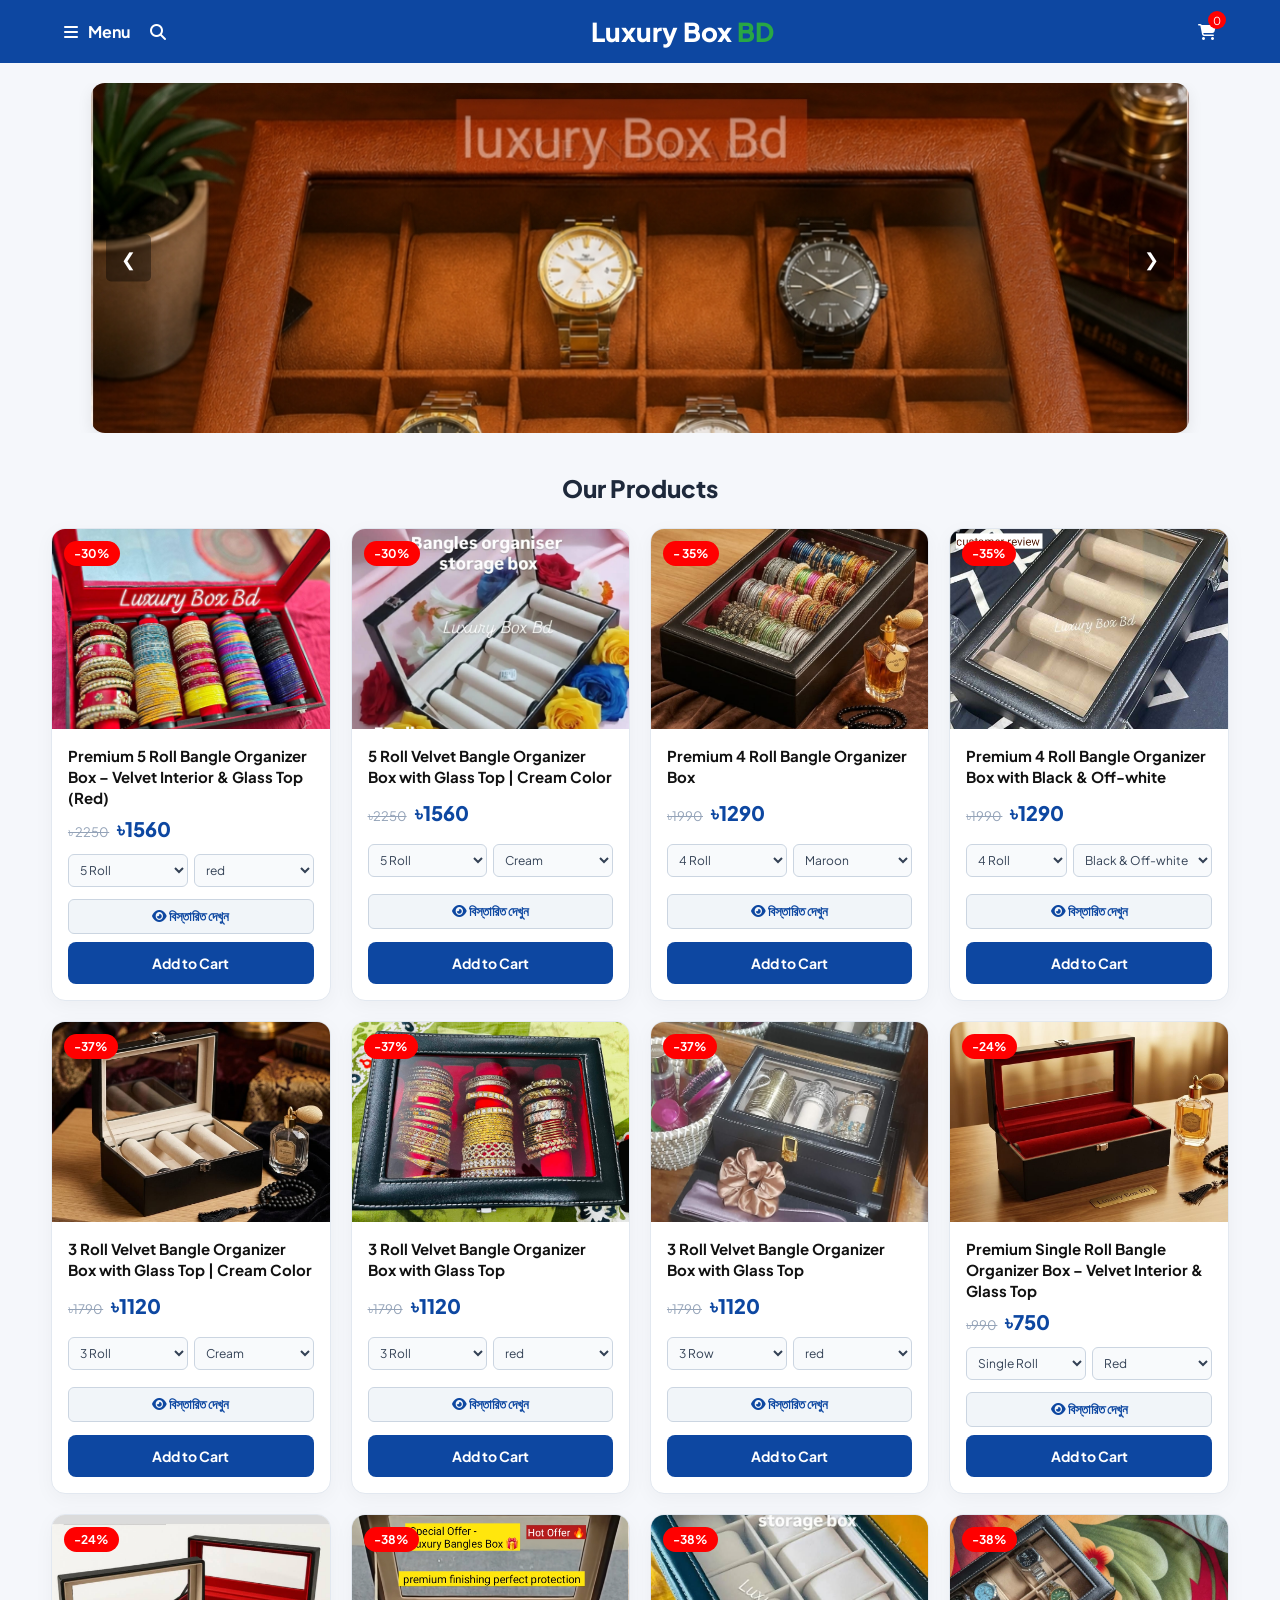
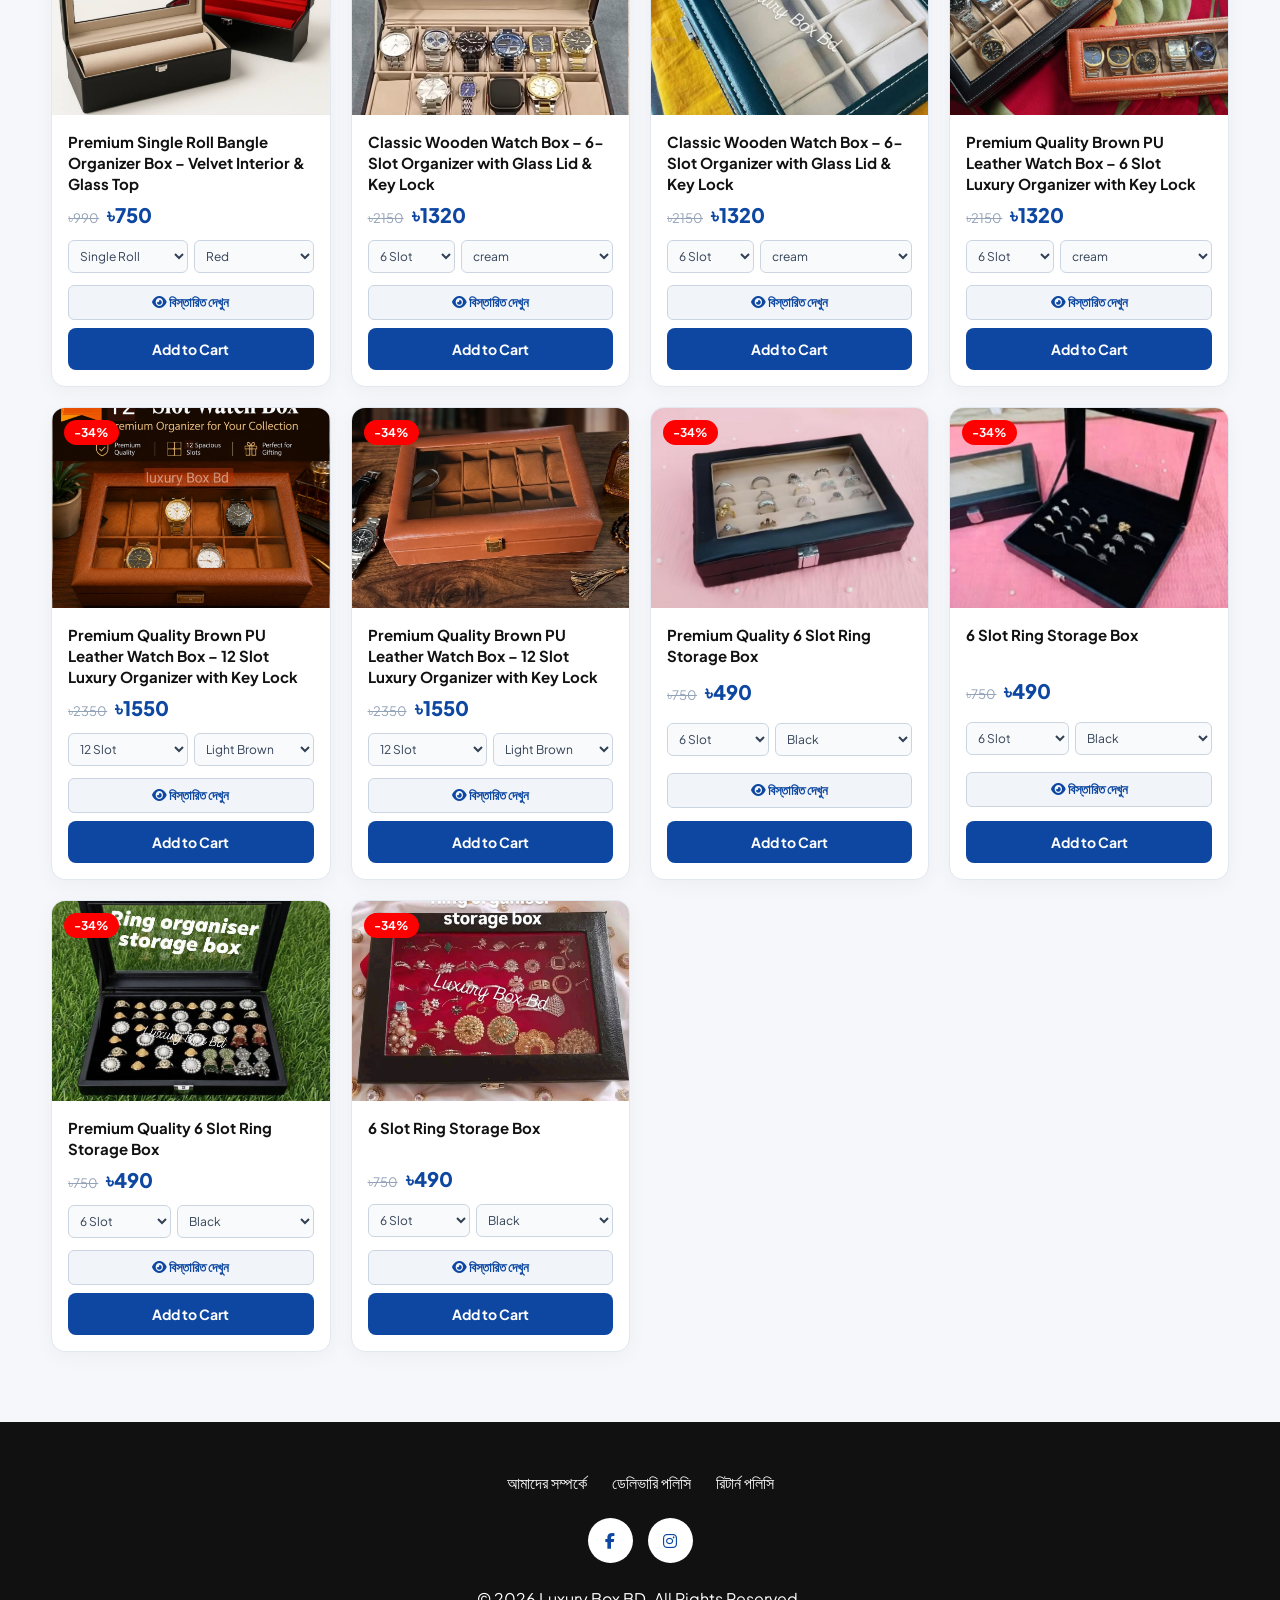
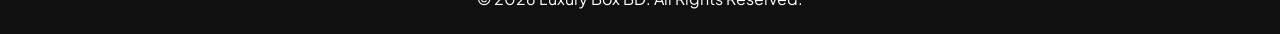
==== index.html @ b4f4bb77 "Add files via upload" ====
<!DOCTYPE html>
<html lang="en">
<head>
  <meta charset="UTF-8">
  <meta name="viewport" content="width=device-width, initial-scale=1.0">
  <title>Luxury Box BD</title>
  <link href="https://fonts.googleapis.com/css2?family=Plus+Jakarta+Sans:wght=400;600;700;800&display=swap" rel="stylesheet">
  <link rel="stylesheet" href="https://cdnjs.cloudflare.com/ajax/libs/font-awesome/6.5.1/css/all.min.css">
  
  <style>
    /* ========================= গ্লোবাল এবং রিসেট স্টাইল ========================= */
    *{ margin: 0; padding: 0; box-sizing: border-box; font-family: 'Plus Jakarta Sans', sans-serif; }
    body{ background: #f5f7fb; }
    a{ text-decoration: none; color: inherit; transition: .3s; }
    ul{ list-style: none; display: flex; gap: 25px; flex-wrap: wrap; }
    
    /* ========================= নেভিগেশন বার ========================= */
    .navbar{ display: flex; justify-content: space-between; align-items: center; padding: 15px 5%; background: #0d47a1; color: white; }
    .left-nav{ display: flex; align-items: center; gap: 20px; }
    .logo{ font-size: 26px; font-weight: 800; }
    .logo span{ color: #28a745; }
    .cart{ position: relative; cursor: pointer; }
    .cart span{ position: absolute; top: -10px; right: -10px; background: red; color: white; width: 18px; height: 18px; border-radius: 50%; font-size: 11px; display: flex; justify-content: center; align-items: center; }

    /* মেনু এবং ড্রপডাউন */
    .menu-container{ position: relative; }
    .menu-trigger{ display: flex; align-items: center; gap: 10px; cursor: pointer; font-weight: bold; }
    .dropdown-menu{ position: absolute; top: 130%; left: 0; background: white; width: 220px; border-radius: 10px; overflow: hidden; opacity: 0; visibility: hidden; transform: translateY(10px); transition: .3s; box-shadow: 0 10px 25px rgba(0,0,0,0.15); z-index: 999; }
    .menu-container.active .dropdown-menu{ opacity: 1; visibility: visible; transform: translateY(0); }
    .dropdown-menu a{ display: block; padding: 14px 18px; color: #111; }
    .dropdown-menu a:hover{ background: #28a745; color: white; }

    /* ========================= হিরো স্লাইডার সেকশন ========================= */
    .hero { width: 100%; max-width: 1200px; margin: 20px auto 0; padding: 0 4%; overflow: hidden; }
    .slider { position: relative; width: 100%; height: 350px; border-radius: 14px; overflow: hidden; box-shadow: 0 5px 15px rgba(0,0,0,0.08); }
    .slide { display: none; width: 100%; height: 100%; }
    .slide.active { display: block; }
    .slide img { width: 100%; height: 100%; display: block; object-fit: cover; object-position: center; }
    #prev, #next { position: absolute; top: 50%; transform: translateY(-50%); background: rgba(0,0,0,0.4); color: white; border: none; padding: 12px 15px; cursor: pointer; font-size: 18px; border-radius: 5px; z-index: 10; transition: 0.2s; }
    #prev:hover, #next:hover { background: #28a745; }
    #prev { left: 15px; }
    #next { right: 15px; }

    /* ========================= প্রোডাক্ট গ্রিড এবং কার্ড ========================= */
    .products { width: 92%; max-width: 1200px; margin: 40px auto; }
    .products h2 { text-align: center; margin-bottom: 25px; font-weight: 800; color: #1e293b; font-size: 24px; }
    
    .product-grid { display: grid; grid-template-columns: repeat(auto-fit, minmax(220px, 1fr)); gap: 20px; }
    .product-card { background: white; border-radius: 14px; overflow: hidden; position: relative; transition: .3s; box-shadow: 0 5px 20px rgba(0,0,0,0.04); border: 1px solid #e2e8f0; display: flex; flex-direction: column; }
    .product-card:hover { transform: translateY(-5px); box-shadow: 0 12px 25px rgba(0,0,0,0.1); }
    .discount { position: absolute; top: 12px; left: 12px; background: red; color: white; padding: 5px 10px; border-radius: 50px; font-size: 12px; font-weight: bold; z-index: 10; }
    
    /* প্রোডাক্ট লিংকের স্টাইল (ছবি এবং টাইটেলের জন্য) */
    .product-link { display: block; width: 100%; color: inherit; text-decoration: none; }
    .product-card img { width: 100%; height: 200px; object-fit: cover; background: #fff; display: block; }
    
    .info { padding: 16px; flex: 1; display: flex; flex-direction: column; justify-content: space-between; }
    .info h3 { font-size: 15px; font-weight: 700; color: #111; min-height: 40px; margin-bottom: 8px; line-height: 1.4; transition: color 0.2s; }
    .info h3:hover { color: #0d47a1; }
    .price { display: flex; align-items: baseline; gap: 8px; margin-bottom: 12px; }
    .old { color: #94a3b8; text-decoration: line-through; font-size: 13px; }
    .new { color: #0d47a1; font-size: 20px; font-weight: 800; }
    
    /* সাইজ ও কালার ড্রপডাউন ডিজাইন */
    .selectors { display: flex; gap: 6px; margin-bottom: 12px; }
    .selectors select { flex: 1; padding: 7px; border: 1px solid #cbd5e1; border-radius: 6px; font-size: 12px; color: #334155; background: #f8fafc; outline: none; cursor: pointer; }

    /* Add to Cart বাটন স্টাইল */
    .product-card button { cursor: pointer; background: #0d47a1; color: white; border: none; padding: 12px; border-radius: 8px; font-size: 14px; font-weight: 700; width: 100%; transition: .2s; }
    .product-card button:hover { background: #28a745; }
    
    /* বিস্তারিত দেখুন বাটনের হোভার ইফেক্ট */
    .details-btn:hover {
      background: #e2e8f0 !important;
      color: #28a745 !important;
      border-color: #94a3b8 !important;
    }

    /* ========================= ফুটার সেকশন ========================= */
    footer{ margin-top: 70px; background: #111; color: white; padding: 50px 20px 25px; }
    .footer-container{ max-width: 1200px; margin: auto; display: flex; flex-direction: column; align-items: center; gap: 25px; }
    .footer-menu a:hover{ color: #28a745; }
    .social_links ul{ gap: 15px; }
    .social_links a{ width: 45px; height: 45px; background: white; color: #0d47a1; border-radius: 50%; display: flex; justify-content: center; align-items: center; }
    .social_links a:hover{ background: #28a745; color: white; transform: scale(1.1); }
    .copyright_text{ text-align: center; }

    /* ========================= মোবাইল রেসপন্সিভ ========================= */
    @media(max-width:768px){
      .hero { padding: 0 4%; margin-top: 15px; }
      .slider { height: 180px; border-radius: 10px; }
      #prev, #next { padding: 8px 10px; font-size: 14px; }
      
      .product-grid { grid-template-columns: repeat(2, 1fr); gap: 12px; }
      .product-card img { height: 150px; }
      .info { padding: 10px; }
      .info h3 { font-size: 13px; min-height: 36px; margin-bottom: 6px; }
      .new { font-size: 16px; }
      .old { font-size: 12px; }
      .selectors select { padding: 5px; font-size: 11px; }
      .product-card button { padding: 10px; font-size: 12px; }
    }
  </style>
</head>
<body>

  <nav class="navbar">
    <div class="left-nav">
      <div class="menu-container" id="myMenu">
        <div class="menu-trigger"><i class="fa-solid fa-bars"></i> <span>Menu</span></div>
        <div class="dropdown-menu">
          <a href="index.html">Home</a>
          <a href="/Pages/watch.html">Watch organiser storage box</a>
          <a href="/Pages/bangles.html">Bangles organiser storage box</a>
          <a href="/Pages/ring.html">Ring organiser storage box</a>
        </div>
      </div>
      <i class="fa-solid fa-search"></i>
    </div>
    <div class="logo">Luxury Box <span>BD</span></div>
    <div class="cart" onclick="window.location.href='product.html'">
      <i class="fa-solid fa-cart-shopping"></i> <span id="cart-count">0</span>
    </div>
  </nav>

  <section class="hero">
    <div class="slider">
      <div class="slide active"><img src="/Images/walpepar.jpeg" alt="Slider 1"></div>
      <div class="slide"><img src="/Images/walpepar1.jpeg" alt="Slider 2"></div>
      <button id="prev">❮</button>
      <button id="next">❯</button>
    </div>
  </section>

  <section class="products">
    <h2>Our Products</h2>
    <div class="product-grid" id="productContainer"></div>
  </section>

  <footer>
    <div class="footer-container">
      <div class="footer-menu">
         <ul>
            <li><a href="/Pages/ourabout.html">আমাদের সম্পর্কে</a></li>
            <li><a href="/Pages/delivaryrol.html">ডেলিভারি পলিসি</a></li>
            <li><a href="/Pages/returnpolisy.html">রিটার্ন পলিসি</a></li>
          </ul>
      </div>
      <div class="social_links">
        <ul>
            <li><a class="facebook" target="_blank" href="https://www.facebook.com/share/1HxRwJXoAk/"><i class="fa-brands fa-facebook-f"></i></a></li>
            <li><a class="instagram" target="_blank" href="https://www.instagram.com/bdluxurybox?igsh=MXZ1MG9pMHJzbnVnMw=="><i class="fa-brands fa-instagram"></i></a></li>
          </ul>
      </div>
      <div class="copyright_text">
        <p>© 2026 <a href="#">Luxury Box BD</a>. All Rights Reserved.</p>
      </div>
    </div>
  </footer>

  <script>
    // --- ১) সকল প্রোডাক্টের ডাটাবেজ ---
    const productsData = [
      { id: 'bangle-4', img: '/Images/coribox1.jpeg', name: 'Premium 5 Roll Bangle Organizer Box – Velvet Interior & Glass Top (Red)', oldP: ' 2250', newP: '1560', disc: '30', sizes: ['5 Roll'], colors: ['red', 'Cream'] },
      { id: 'bangle-3', img: '/Images/coribox2.jpeg', name: '5 Roll Velvet Bangle Organizer Box with Glass Top | Cream Color', oldP: '2250', newP: '1560', disc: '30', sizes: ['5 Roll'], colors: ['Cream', 'Red'] },
      { id: 'bangle-5', img: '/Images/coribox3.jpeg', name: 'Premium 4 Roll Bangle Organizer Box', oldP: '1990', newP: '1290', disc: ' 35', sizes: ['4 Roll'], colors: ['Maroon', 'Black'] },
      { id: 'churi-10-1', img: '/Images/coribox4.jpeg', name: 'Premium 4 Roll Bangle Organizer Box with Black & Off-white', oldP: '1990', newP: '1290', disc: '35', sizes: ['4 Roll'], colors: ['Black & Off-white'] },
      { id: 'churi-10-2', img: '/Images/coribox5.jpeg', name: '3 Roll Velvet Bangle Organizer Box with Glass Top | Cream Color', oldP: '1790', newP: '1120', disc: '37', sizes: ['3 Roll'], colors: ['Cream '] },
      { id: 'churi-10-3', img: '/Images/coribox6.jpeg', name: '3 Roll Velvet Bangle Organizer Box with Glass Top', oldP: '1790', newP: '1120', disc: '37', sizes: ['3 Roll'], colors: ['red' , 'Cream'] },
      { id: 'churi-7', img: '/Images/coribox7.jpeg', name: '3 Roll Velvet Bangle Organizer Box with Glass Top', oldP: '1790', newP: '1120', disc: '37', sizes: ['3 Row'], colors: ['red'] },
      { id: 'churi-8', img: '/Images/coribox8.jpeg', name: 'Premium Single Roll Bangle Organizer Box – Velvet Interior & Glass Top', oldP: '990', newP: '750', disc: '24', sizes: ['Single Roll'], colors: [ 'Red'] },
      { id: 'churi-9', img: '/Images/coribox9.jpeg', name: 'Premium Single Roll Bangle Organizer Box – Velvet Interior & Glass Top', oldP: '990', newP: '750', disc: '24', sizes: ['Single Roll'], colors: ['Red', 'White'] },
      { id: 'churi-10-4', img: '/Images/watchbox1.jpeg', name: 'Classic Wooden Watch Box – 6-Slot Organizer with Glass Lid & Key Lock', oldP: '2150', newP: '1320', disc: '38', sizes: ['6 Slot'], colors: ['cream','Deep Green','Black','Coffee (Dark Brown)'] },
      { id: 'watch-2', img: '/Images/watchbox2.jpeg', name: 'Classic Wooden Watch Box – 6-Slot Organizer with Glass Lid & Key Lock', oldP: '2150', newP: '1320', disc: '38', sizes: ['6 Slot'], colors: ['cream','Deep Green','Black','Coffee (Dark Brown)'] },
      { id: 'watch-3', img: '/Images/watchbox3.jpeg', name: 'Premium Quality Brown PU Leather Watch Box – 6 Slot Luxury Organizer with Key Lock', oldP: '2150', newP: '1320', disc: '38', sizes: ['6 Slot'], colors: ['cream','Deep Green','Black','Coffee (Dark Brown)'] },
      { id: 'watch-4', img: '/Images/watchbox4.jpeg', name: 'Premium Quality Brown PU Leather Watch Box – 12 Slot Luxury Organizer with Key Lock', oldP: '2350', newP: '1550', disc: '34', sizes: ['12 Slot'], colors: [' Light Brown'] },
      { id: 'watch-5', img: '/Images/watchbox5.jpeg', name: 'Premium Quality Brown PU Leather Watch Box – 12 Slot Luxury Organizer with Key Lock', oldP: '2350', newP: '1550', disc: '34', sizes: ['12 Slot'], colors: ['Light Brown'] },
      { id: 'ring-1', img: '/Images/ringbox1.jpeg', name: ' Premium Quality 6 Slot Ring Storage Box', oldP: '750', newP: '490', disc: '34', sizes: ['6 Slot'], colors: ['Black' ,'Maroon' ,'Cream/Off-white'] },
      { id: 'ring-2', img: '/Images/ringbox2.jpeg', name: ' 6 Slot Ring Storage Box', oldP: '750', newP: '490', disc: '34', sizes: ['6 Slot'], colors: ['Black' ,'Maroon' ,'Cream/Off-white'] },
      { id: 'ring-3', img: '/Images/ringbox3.jpeg', name: ' Premium Quality 6 Slot Ring Storage Box', oldP: '750', newP: '490', disc: '34', sizes: ['6 Slot'], colors: ['Black' ,'Maroon' ,'Cream/Off-white'] },
      { id: 'ring-4', img: '/Images/ringbox4.jpeg', name: ' 6 Slot Ring Storage Box', oldP: '750', newP: '490', disc: '34', sizes: ['6 Slot'], colors: ['Black' ,'Maroon' ,'Cream/Off-white'] },
    ];

    // --- ২) ডাইনামিক প্রোডাক্ট রেন্ডারিং মেকানিজম (বিস্তারিত দেখুন বাটন এবং Add to Cart দুটোই আছে) ---
    const container = document.getElementById('productContainer');
    productsData.forEach((p, i) => {
      container.innerHTML += `
        <div class="product-card">
          <div class="discount">-${p.disc}%</div>
          
          <!-- ইমেজে ক্লিক করলে প্রোডাক্ট ডিটেইলসে যাবে -->
          <a href="productD.html?id=${p.id}" class="product-link">
            <img src="${p.img}" alt="Product">
          </a>
          
          <div class="info">
            <!-- নামের উপর ক্লিক করলেও প্রোডাক্ট ডিটেইলসে যাবে -->
            <a href="productD.html?id=${p.id}" class="product-link">
              <h3>${p.name}</h3>
            </a>
            
            <div class="price"><span class="old">৳${p.oldP}</span><span class="new">৳${p.newP}</span></div>
            
            <div class="selectors">
              <select id="size-${i}">${p.sizes.map(s=>`<option value="${s}">${s}</option>`).join('')}</select>
              <select id="color-${i}">${p.colors.map(c=>`<option value="${c}">${c}</option>`).join('')}</select>
            </div>

            <!-- অপশন ১: বিস্তারিত দেখুন বাটন (যা Add to Cart বাটনের ঠিক ওপরে থাকবে) -->
            <a href="productD.html?id=${p.id}" class="details-btn" style="display: block; text-align: center; background: #f1f5f9; color: #0d47a1; border: 1px solid #cbd5e1; padding: 8px; border-radius: 6px; font-size: 13px; font-weight: bold; margin-bottom: 8px; transition: 0.2s;">
              <i class="fa-solid fa-eye"></i> বিস্তারিত দেখুন
            </a>
            
            <!-- অপশন ২: Add to Cart বাটন (হুবহু আগের মতো নিচে বহাল রইলো) -->
            <button onclick="addToCart('${p.id}', '${p.name}', '${p.newP}', '${p.img}', ${i})">Add to Cart</button>
          </div>
        </div>`;
    });

    // --- ৩) মেনু টগল স্ক্রিপ্ট ---
    const menuContainer = document.getElementById("myMenu");
    if(menuContainer){
      menuContainer.addEventListener("click", function(e){
        e.stopPropagation();
        menuContainer.classList.toggle("active");
      });
    }
    document.addEventListener("click", function(){
      if(menuContainer) menuContainer.classList.remove("active");
    });

    // --- ৪) অ্যাড টু কার্ট ফাংশন ---
    function addToCart(id, name, price, image, i) {
      let cart = JSON.parse(localStorage.getItem("cartProducts")) || [];
      let size = document.getElementById(`size-${i}`).value;
      let color = document.getElementById(`color-${i}`).value;
      
      let exist = cart.find(item => item.id === id && item.size === size && item.color === color);
      if (exist) { 
        exist.quantity += 1; 
      } else { 
        cart.push({ id, name, price: parseInt(price), image, size, color, quantity: 1 }); 
      }
      
      localStorage.setItem("cartProducts", JSON.stringify(cart));
      updateCartCount();
      alert('কার্টে যোগ হয়েছে!');
    }

    function updateCartCount() {
      let cart = JSON.parse(localStorage.getItem("cartProducts")) || [];
      document.getElementById('cart-count').innerText = cart.reduce((t, item) => t + item.quantity, 0);
    }
    window.onload = updateCartCount;
  </script>

  <script>
    let slides = document.querySelectorAll('.slide');
    let currentSlide = 0;
    let slideInterval;

    function showSlide(index) {
      slides[currentSlide].classList.remove('active');
      currentSlide = (index + slides.length) % slides.length;
      slides[currentSlide].classList.add('active');
    }

    function nextSlide() {
      showSlide(currentSlide + 1);
    }

    function prevSlide() {
      showSlide(currentSlide - 1);
    }

    document.getElementById('next')?.addEventListener('click', () => {
      nextSlide();
      resetTimer();
    });
    
    document.getElementById('prev')?.addEventListener('click', () => {
      prevSlide();
      resetTimer();
    });

    function startTimer() {
      slideInterval = setInterval(nextSlide, 3000);
    }

    function resetTimer() {
      clearInterval(slideInterval);
      startTimer();
    }

    startTimer();
  </script>
</body>
</html>
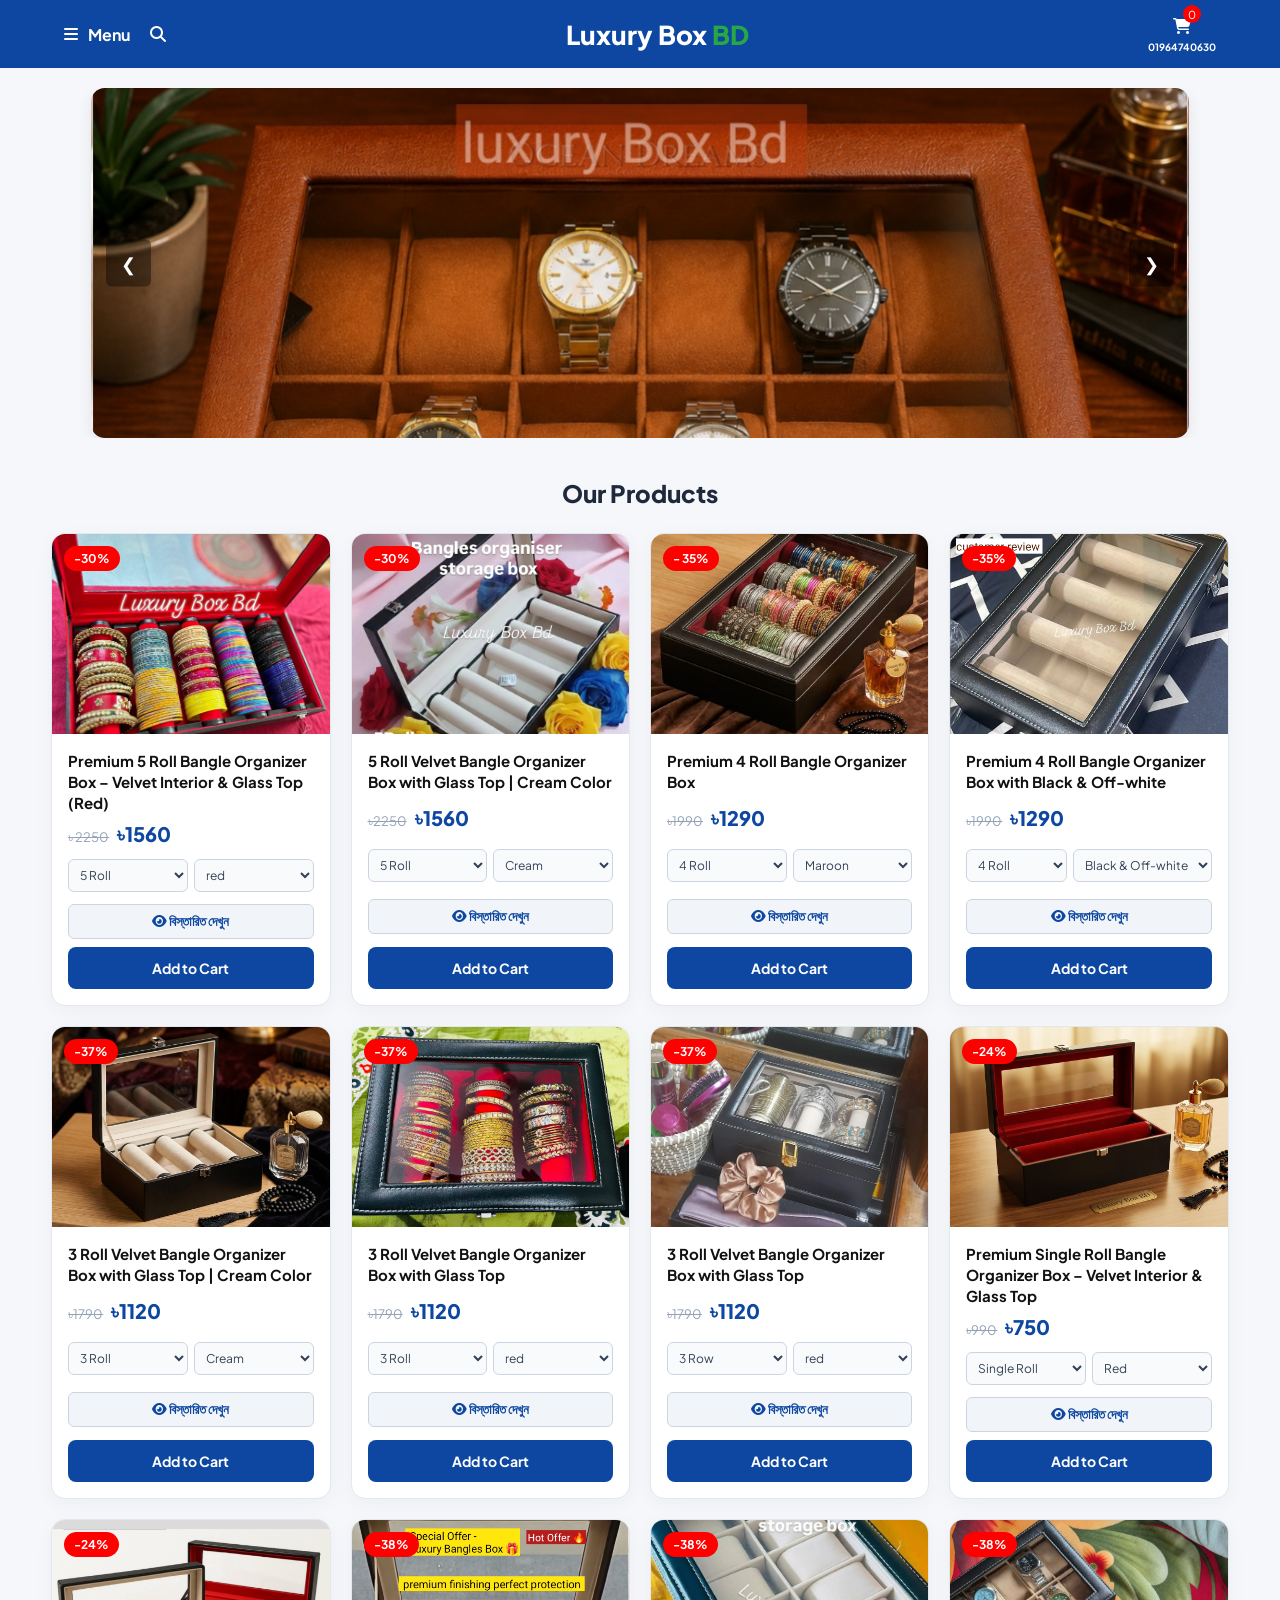
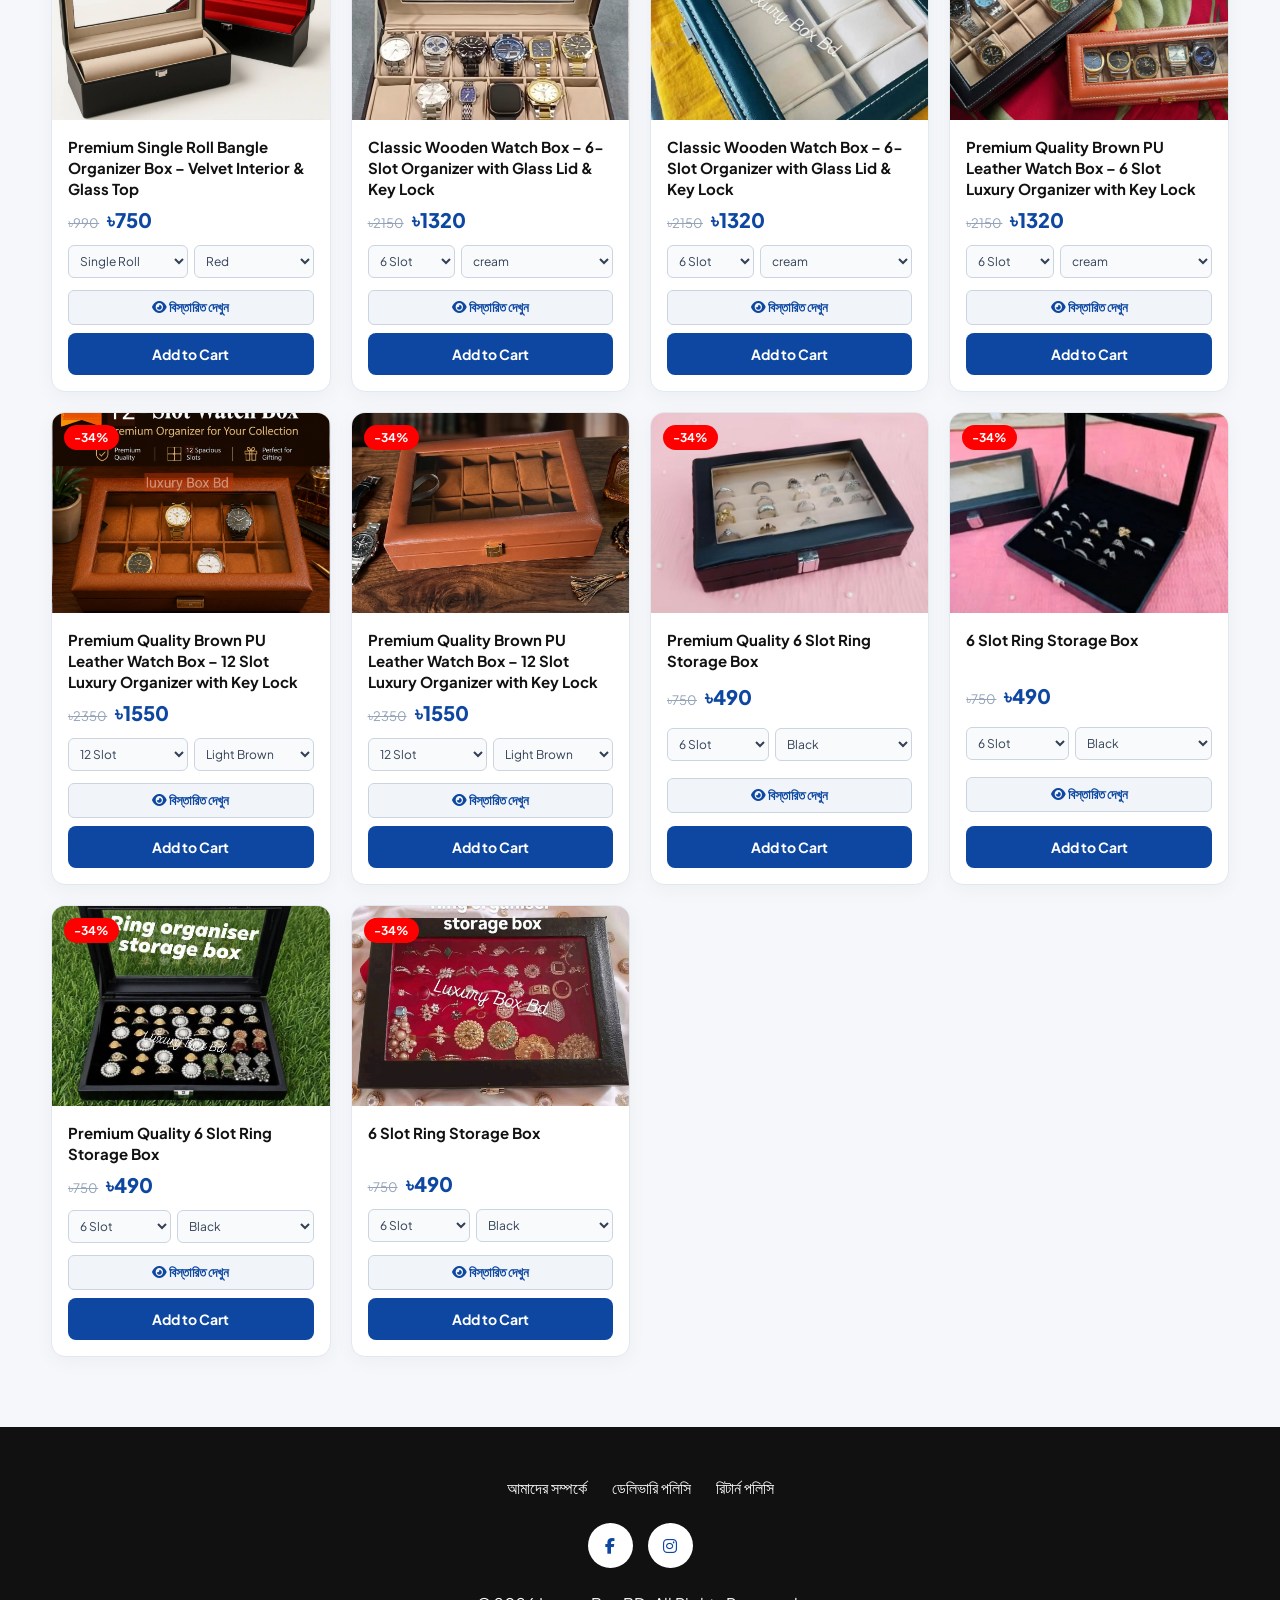
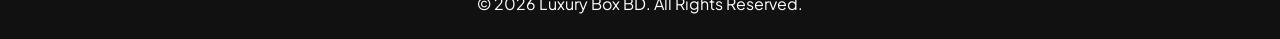
==== commit 1c7a020c: "Update code with new design and phone number" ====
--- a/index.html
+++ b/index.html
@@ -7,28 +7,47 @@
   <link href="https://fonts.googleapis.com/css2?family=Plus+Jakarta+Sans:wght=400;600;700;800&display=swap" rel="stylesheet">
   <link rel="stylesheet" href="https://cdnjs.cloudflare.com/ajax/libs/font-awesome/6.5.1/css/all.min.css">
   
+  <script>
+    !function(f,b,e,v,n,t,s)
+    {if(f.fbq)return;n=f.fbq=function(){n.callMethod?
+    n.callMethod.apply(n,arguments):n.queue.push(arguments)};
+    if(!f._fbq)f._fbq=n;n.push=n;n.loaded=!0;n.version='2.0';
+    n.queue=[];t=b.createElement(e);t.async=!0;
+    t.src=v;s=b.getElementsByTagName(e)[0];
+    s.parentNode.insertBefore(t,s)}(window, document,'script',
+    'https://connect.facebook.net/en_US/fbevents.js');
+    fbq('init', '988687827415836');
+    fbq('track', 'PageView');
+  </script>
+  <noscript><img height="1" width="1" style="display:none"
+    src="https://www.facebook.com/tr?id=988687827415836&ev=PageView&noscript=1"
+  /></noscript>
   <style>
     /* ========================= গ্লোবাল এবং রিসেট স্টাইল ========================= */
-    *{ margin: 0; padding: 0; box-sizing: border-box; font-family: 'Plus Jakarta Sans', sans-serif; }
-    body{ background: #f5f7fb; }
-    a{ text-decoration: none; color: inherit; transition: .3s; }
-    ul{ list-style: none; display: flex; gap: 25px; flex-wrap: wrap; }
+    * { margin: 0; padding: 0; box-sizing: border-box; font-family: 'Plus Jakarta Sans', sans-serif; }
+    body { background: #f5f7fb; }
+    a { text-decoration: none; color: inherit; transition: .3s; }
+    ul { list-style: none; display: flex; gap: 25px; flex-wrap: wrap; }
     
     /* ========================= নেভিগেশন বার ========================= */
-    .navbar{ display: flex; justify-content: space-between; align-items: center; padding: 15px 5%; background: #0d47a1; color: white; }
-    .left-nav{ display: flex; align-items: center; gap: 20px; }
-    .logo{ font-size: 26px; font-weight: 800; }
-    .logo span{ color: #28a745; }
-    .cart{ position: relative; cursor: pointer; }
-    .cart span{ position: absolute; top: -10px; right: -10px; background: red; color: white; width: 18px; height: 18px; border-radius: 50%; font-size: 11px; display: flex; justify-content: center; align-items: center; }
+    .navbar { display: flex; justify-content: space-between; align-items: center; padding: 15px 5%; background: #0d47a1; color: white; }
+    .left-nav { display: flex; align-items: center; gap: 20px; }
+    .logo { font-size: 26px; font-weight: 800; }
+    .logo span { color: #28a745; }
+    
+    /* কার্ট এবং ফোন নাম্বার কন্টেইনার */
+    .cart-phone-box { display: flex; flex-direction: column; align-items: center; cursor: pointer; }
+    .cart { position: relative; }
+    .cart span { position: absolute; top: -10px; right: -10px; background: red; color: white; width: 18px; height: 18px; border-radius: 50%; font-size: 11px; display: flex; justify-content: center; align-items: center; }
+    .phone-number { font-size: 10px; font-weight: bold; margin-top: 5px; }
 
     /* মেনু এবং ড্রপডাউন */
-    .menu-container{ position: relative; }
-    .menu-trigger{ display: flex; align-items: center; gap: 10px; cursor: pointer; font-weight: bold; }
-    .dropdown-menu{ position: absolute; top: 130%; left: 0; background: white; width: 220px; border-radius: 10px; overflow: hidden; opacity: 0; visibility: hidden; transform: translateY(10px); transition: .3s; box-shadow: 0 10px 25px rgba(0,0,0,0.15); z-index: 999; }
-    .menu-container.active .dropdown-menu{ opacity: 1; visibility: visible; transform: translateY(0); }
-    .dropdown-menu a{ display: block; padding: 14px 18px; color: #111; }
-    .dropdown-menu a:hover{ background: #28a745; color: white; }
+    .menu-container { position: relative; }
+    .menu-trigger { display: flex; align-items: center; gap: 10px; cursor: pointer; font-weight: bold; }
+    .dropdown-menu { position: absolute; top: 130%; left: 0; background: white; width: 220px; border-radius: 10px; overflow: hidden; opacity: 0; visibility: hidden; transform: translateY(10px); transition: .3s; box-shadow: 0 10px 25px rgba(0,0,0,0.15); z-index: 999; }
+    .menu-container.active .dropdown-menu { opacity: 1; visibility: visible; transform: translateY(0); }
+    .dropdown-menu a { display: block; padding: 14px 18px; color: #111; }
+    .dropdown-menu a:hover { background: #28a745; color: white; }
 
     /* ========================= হিরো স্লাইডার সেকশন ========================= */
     .hero { width: 100%; max-width: 1200px; margin: 20px auto 0; padding: 0 4%; overflow: hidden; }
@@ -50,7 +69,6 @@
     .product-card:hover { transform: translateY(-5px); box-shadow: 0 12px 25px rgba(0,0,0,0.1); }
     .discount { position: absolute; top: 12px; left: 12px; background: red; color: white; padding: 5px 10px; border-radius: 50px; font-size: 12px; font-weight: bold; z-index: 10; }
     
-    /* প্রোডাক্ট লিংকের স্টাইল (ছবি এবং টাইটেলের জন্য) */
     .product-link { display: block; width: 100%; color: inherit; text-decoration: none; }
     .product-card img { width: 100%; height: 200px; object-fit: cover; background: #fff; display: block; }
     
@@ -61,36 +79,28 @@
     .old { color: #94a3b8; text-decoration: line-through; font-size: 13px; }
     .new { color: #0d47a1; font-size: 20px; font-weight: 800; }
     
-    /* সাইজ ও কালার ড্রপডাউন ডিজাইন */
     .selectors { display: flex; gap: 6px; margin-bottom: 12px; }
     .selectors select { flex: 1; padding: 7px; border: 1px solid #cbd5e1; border-radius: 6px; font-size: 12px; color: #334155; background: #f8fafc; outline: none; cursor: pointer; }
 
-    /* Add to Cart বাটন স্টাইল */
     .product-card button { cursor: pointer; background: #0d47a1; color: white; border: none; padding: 12px; border-radius: 8px; font-size: 14px; font-weight: 700; width: 100%; transition: .2s; }
     .product-card button:hover { background: #28a745; }
     
-    /* বিস্তারিত দেখুন বাটনের হোভার ইফেক্ট */
-    .details-btn:hover {
-      background: #e2e8f0 !important;
-      color: #28a745 !important;
-      border-color: #94a3b8 !important;
-    }
+    .details-btn:hover { background: #e2e8f0 !important; color: #28a745 !important; border-color: #94a3b8 !important; }
 
     /* ========================= ফুটার সেকশন ========================= */
-    footer{ margin-top: 70px; background: #111; color: white; padding: 50px 20px 25px; }
-    .footer-container{ max-width: 1200px; margin: auto; display: flex; flex-direction: column; align-items: center; gap: 25px; }
-    .footer-menu a:hover{ color: #28a745; }
-    .social_links ul{ gap: 15px; }
-    .social_links a{ width: 45px; height: 45px; background: white; color: #0d47a1; border-radius: 50%; display: flex; justify-content: center; align-items: center; }
-    .social_links a:hover{ background: #28a745; color: white; transform: scale(1.1); }
-    .copyright_text{ text-align: center; }
-
-    /* ========================= মোবাইল রেসপন্সিভ ========================= */
+    footer { margin-top: 70px; background: #111; color: white; padding: 50px 20px 25px; }
+    .footer-container { max-width: 1200px; margin: auto; display: flex; flex-direction: column; align-items: center; gap: 25px; }
+    .footer-menu a:hover { color: #28a745; }
+    .social_links ul { gap: 15px; }
+    .social_links a { width: 45px; height: 45px; background: white; color: #0d47a1; border-radius: 50%; display: flex; justify-content: center; align-items: center; }
+    .social_links a:hover { background: #28a745; color: white; transform: scale(1.1); }
+    .copyright_text { text-align: center; }
+
     @media(max-width:768px){
+      .logo { font-size: 20px; } /* মোবাইলে লোগো একটু ছোট করা হয়েছে */
       .hero { padding: 0 4%; margin-top: 15px; }
       .slider { height: 180px; border-radius: 10px; }
       #prev, #next { padding: 8px 10px; font-size: 14px; }
-      
       .product-grid { grid-template-columns: repeat(2, 1fr); gap: 12px; }
       .product-card img { height: 150px; }
       .info { padding: 10px; }
@@ -110,23 +120,27 @@
         <div class="menu-trigger"><i class="fa-solid fa-bars"></i> <span>Menu</span></div>
         <div class="dropdown-menu">
           <a href="index.html">Home</a>
-          <a href="/Pages/watch.html">Watch organiser storage box</a>
-          <a href="/Pages/bangles.html">Bangles organiser storage box</a>
-          <a href="/Pages/ring.html">Ring organiser storage box</a>
+          <a href="Pages/watch.html">Watch organiser storage box</a>
+          <a href="Pages/bangles.html">Bangles organiser storage box</a>
+          <a href="Pages/ring.html">Ring organiser storage box</a>
         </div>
       </div>
       <i class="fa-solid fa-search"></i>
     </div>
     <div class="logo">Luxury Box <span>BD</span></div>
-    <div class="cart" onclick="window.location.href='product.html'">
-      <i class="fa-solid fa-cart-shopping"></i> <span id="cart-count">0</span>
+    
+    <div class="cart-phone-box" onclick="window.location.href='product.html'">
+      <div class="cart">
+        <i class="fa-solid fa-cart-shopping"></i> <span id="cart-count">0</span>
+      </div>
+      <a href="tel:01964740630" class="phone-number">01964740630</a>
     </div>
   </nav>
 
   <section class="hero">
     <div class="slider">
-      <div class="slide active"><img src="/Images/walpepar.jpeg" alt="Slider 1"></div>
-      <div class="slide"><img src="/Images/walpepar1.jpeg" alt="Slider 2"></div>
+      <div class="slide active"><img src="Images/walpepar.jpeg" alt="Slider 1"></div>
+      <div class="slide"><img src="Images/walpepar1.jpeg" alt="Slider 2"></div>
       <button id="prev">❮</button>
       <button id="next">❯</button>
     </div>
@@ -140,17 +154,17 @@
   <footer>
     <div class="footer-container">
       <div class="footer-menu">
-         <ul>
-            <li><a href="/Pages/ourabout.html">আমাদের সম্পর্কে</a></li>
-            <li><a href="/Pages/delivaryrol.html">ডেলিভারি পলিসি</a></li>
-            <li><a href="/Pages/returnpolisy.html">রিটার্ন পলিসি</a></li>
-          </ul>
+          <ul>
+            <li><a href="Pages/ourabout.html">আমাদের সম্পর্কে</a></li>
+            <li><a href="Pages/delivaryrol.html">ডেলিভারি পলিসি</a></li>
+            <li><a href="Pages/returnpolisy.html">রিটার্ন পলিসি</a></li>
+         </ul>
       </div>
       <div class="social_links">
         <ul>
             <li><a class="facebook" target="_blank" href="https://www.facebook.com/share/1HxRwJXoAk/"><i class="fa-brands fa-facebook-f"></i></a></li>
             <li><a class="instagram" target="_blank" href="https://www.instagram.com/bdluxurybox?igsh=MXZ1MG9pMHJzbnVnMw=="><i class="fa-brands fa-instagram"></i></a></li>
-          </ul>
+        </ul>
       </div>
       <div class="copyright_text">
         <p>© 2026 <a href="#">Luxury Box BD</a>. All Rights Reserved.</p>
@@ -159,77 +173,52 @@
   </footer>
 
   <script>
-    // --- ১) সকল প্রোডাক্টের ডাটাবেজ ---
     const productsData = [
-      { id: 'bangle-4', img: '/Images/coribox1.jpeg', name: 'Premium 5 Roll Bangle Organizer Box – Velvet Interior & Glass Top (Red)', oldP: ' 2250', newP: '1560', disc: '30', sizes: ['5 Roll'], colors: ['red', 'Cream'] },
-      { id: 'bangle-3', img: '/Images/coribox2.jpeg', name: '5 Roll Velvet Bangle Organizer Box with Glass Top | Cream Color', oldP: '2250', newP: '1560', disc: '30', sizes: ['5 Roll'], colors: ['Cream', 'Red'] },
-      { id: 'bangle-5', img: '/Images/coribox3.jpeg', name: 'Premium 4 Roll Bangle Organizer Box', oldP: '1990', newP: '1290', disc: ' 35', sizes: ['4 Roll'], colors: ['Maroon', 'Black'] },
-      { id: 'churi-10-1', img: '/Images/coribox4.jpeg', name: 'Premium 4 Roll Bangle Organizer Box with Black & Off-white', oldP: '1990', newP: '1290', disc: '35', sizes: ['4 Roll'], colors: ['Black & Off-white'] },
-      { id: 'churi-10-2', img: '/Images/coribox5.jpeg', name: '3 Roll Velvet Bangle Organizer Box with Glass Top | Cream Color', oldP: '1790', newP: '1120', disc: '37', sizes: ['3 Roll'], colors: ['Cream '] },
-      { id: 'churi-10-3', img: '/Images/coribox6.jpeg', name: '3 Roll Velvet Bangle Organizer Box with Glass Top', oldP: '1790', newP: '1120', disc: '37', sizes: ['3 Roll'], colors: ['red' , 'Cream'] },
-      { id: 'churi-7', img: '/Images/coribox7.jpeg', name: '3 Roll Velvet Bangle Organizer Box with Glass Top', oldP: '1790', newP: '1120', disc: '37', sizes: ['3 Row'], colors: ['red'] },
-      { id: 'churi-8', img: '/Images/coribox8.jpeg', name: 'Premium Single Roll Bangle Organizer Box – Velvet Interior & Glass Top', oldP: '990', newP: '750', disc: '24', sizes: ['Single Roll'], colors: [ 'Red'] },
-      { id: 'churi-9', img: '/Images/coribox9.jpeg', name: 'Premium Single Roll Bangle Organizer Box – Velvet Interior & Glass Top', oldP: '990', newP: '750', disc: '24', sizes: ['Single Roll'], colors: ['Red', 'White'] },
-      { id: 'churi-10-4', img: '/Images/watchbox1.jpeg', name: 'Classic Wooden Watch Box – 6-Slot Organizer with Glass Lid & Key Lock', oldP: '2150', newP: '1320', disc: '38', sizes: ['6 Slot'], colors: ['cream','Deep Green','Black','Coffee (Dark Brown)'] },
-      { id: 'watch-2', img: '/Images/watchbox2.jpeg', name: 'Classic Wooden Watch Box – 6-Slot Organizer with Glass Lid & Key Lock', oldP: '2150', newP: '1320', disc: '38', sizes: ['6 Slot'], colors: ['cream','Deep Green','Black','Coffee (Dark Brown)'] },
-      { id: 'watch-3', img: '/Images/watchbox3.jpeg', name: 'Premium Quality Brown PU Leather Watch Box – 6 Slot Luxury Organizer with Key Lock', oldP: '2150', newP: '1320', disc: '38', sizes: ['6 Slot'], colors: ['cream','Deep Green','Black','Coffee (Dark Brown)'] },
-      { id: 'watch-4', img: '/Images/watchbox4.jpeg', name: 'Premium Quality Brown PU Leather Watch Box – 12 Slot Luxury Organizer with Key Lock', oldP: '2350', newP: '1550', disc: '34', sizes: ['12 Slot'], colors: [' Light Brown'] },
-      { id: 'watch-5', img: '/Images/watchbox5.jpeg', name: 'Premium Quality Brown PU Leather Watch Box – 12 Slot Luxury Organizer with Key Lock', oldP: '2350', newP: '1550', disc: '34', sizes: ['12 Slot'], colors: ['Light Brown'] },
-      { id: 'ring-1', img: '/Images/ringbox1.jpeg', name: ' Premium Quality 6 Slot Ring Storage Box', oldP: '750', newP: '490', disc: '34', sizes: ['6 Slot'], colors: ['Black' ,'Maroon' ,'Cream/Off-white'] },
-      { id: 'ring-2', img: '/Images/ringbox2.jpeg', name: ' 6 Slot Ring Storage Box', oldP: '750', newP: '490', disc: '34', sizes: ['6 Slot'], colors: ['Black' ,'Maroon' ,'Cream/Off-white'] },
-      { id: 'ring-3', img: '/Images/ringbox3.jpeg', name: ' Premium Quality 6 Slot Ring Storage Box', oldP: '750', newP: '490', disc: '34', sizes: ['6 Slot'], colors: ['Black' ,'Maroon' ,'Cream/Off-white'] },
-      { id: 'ring-4', img: '/Images/ringbox4.jpeg', name: ' 6 Slot Ring Storage Box', oldP: '750', newP: '490', disc: '34', sizes: ['6 Slot'], colors: ['Black' ,'Maroon' ,'Cream/Off-white'] },
+      { id: 'bangle-4', img: 'Images/coribox1.jpeg', name: 'Premium 5 Roll Bangle Organizer Box – Velvet Interior & Glass Top (Red)', oldP: ' 2250', newP: '1560', disc: '30', sizes: ['5 Roll'], colors: ['red', 'Cream'] },
+      { id: 'bangle-3', img: 'Images/coribox2.jpeg', name: '5 Roll Velvet Bangle Organizer Box with Glass Top | Cream Color', oldP: '2250', newP: '1560', disc: '30', sizes: ['5 Roll'], colors: ['Cream', 'Red'] },
+      { id: 'bangle-5', img: 'Images/coribox3.jpeg', name: 'Premium 4 Roll Bangle Organizer Box', oldP: '1990', newP: '1290', disc: ' 35', sizes: ['4 Roll'], colors: ['Maroon', 'Black'] },
+      { id: 'churi-10-1', img: 'Images/coribox4.jpeg', name: 'Premium 4 Roll Bangle Organizer Box with Black & Off-white', oldP: '1990', newP: '1290', disc: '35', sizes: ['4 Roll'], colors: ['Black & Off-white'] },
+      { id: 'churi-10-2', img: 'Images/coribox5.jpeg', name: '3 Roll Velvet Bangle Organizer Box with Glass Top | Cream Color', oldP: '1790', newP: '1120', disc: '37', sizes: ['3 Roll'], colors: ['Cream '] },
+      { id: 'churi-10-3', img: 'Images/coribox6.jpeg', name: '3 Roll Velvet Bangle Organizer Box with Glass Top', oldP: '1790', newP: '1120', disc: '37', sizes: ['3 Roll'], colors: ['red' , 'Cream'] },
+      { id: 'churi-7', img: 'Images/coribox7.jpeg', name: '3 Roll Velvet Bangle Organizer Box with Glass Top', oldP: '1790', newP: '1120', disc: '37', sizes: ['3 Row'], colors: ['red'] },
+      { id: 'churi-8', img: 'Images/coribox8.jpeg', name: 'Premium Single Roll Bangle Organizer Box – Velvet Interior & Glass Top', oldP: '990', newP: '750', disc: '24', sizes: ['Single Roll'], colors: [ 'Red'] },
+      { id: 'churi-9', img: 'Images/coribox9.jpeg', name: 'Premium Single Roll Bangle Organizer Box – Velvet Interior & Glass Top', oldP: '990', newP: '750', disc: '24', sizes: ['Single Roll'], colors: ['Red', 'White'] },
+      { id: 'churi-10-4', img: 'Images/watchbox1.jpeg', name: 'Classic Wooden Watch Box – 6-Slot Organizer with Glass Lid & Key Lock', oldP: '2150', newP: '1320', disc: '38', sizes: ['6 Slot'], colors: ['cream','Deep Green','Black','Coffee (Dark Brown)'] },
+      { id: 'watch-2', img: 'Images/watchbox2.jpeg', name: 'Classic Wooden Watch Box – 6-Slot Organizer with Glass Lid & Key Lock', oldP: '2150', newP: '1320', disc: '38', sizes: ['6 Slot'], colors: ['cream','Deep Green','Black','Coffee (Dark Brown)'] },
+      { id: 'watch-3', img: 'Images/watchbox3.jpeg', name: 'Premium Quality Brown PU Leather Watch Box – 6 Slot Luxury Organizer with Key Lock', oldP: '2150', newP: '1320', disc: '38', sizes: ['6 Slot'], colors: ['cream','Deep Green','Black','Coffee (Dark Brown)'] },
+      { id: 'watch-4', img: 'Images/watchbox4.jpeg', name: 'Premium Quality Brown PU Leather Watch Box – 12 Slot Luxury Organizer with Key Lock', oldP: '2350', newP: '1550', disc: '34', sizes: ['12 Slot'], colors: [' Light Brown'] },
+      { id: 'watch-5', img: 'Images/watchbox5.jpeg', name: 'Premium Quality Brown PU Leather Watch Box – 12 Slot Luxury Organizer with Key Lock', oldP: '2350', newP: '1550', disc: '34', sizes: ['12 Slot'], colors: ['Light Brown'] },
+      { id: 'ring-1', img: 'Images/ringbox1.jpeg', name: ' Premium Quality 6 Slot Ring Storage Box', oldP: '750', newP: '490', disc: '34', sizes: ['6 Slot'], colors: ['Black' ,'Maroon' ,'Cream/Off-white'] },
+      { id: 'ring-2', img: 'Images/ringbox2.jpeg', name: ' 6 Slot Ring Storage Box', oldP: '750', newP: '490', disc: '34', sizes: ['6 Slot'], colors: ['Black' ,'Maroon' ,'Cream/Off-white'] },
+      { id: 'ring-3', img: 'Images/ringbox3.jpeg', name: ' Premium Quality 6 Slot Ring Storage Box', oldP: '750', newP: '490', disc: '34', sizes: ['6 Slot'], colors: ['Black' ,'Maroon' ,'Cream/Off-white'] },
+      { id: 'ring-4', img: 'Images/ringbox4.jpeg', name: ' 6 Slot Ring Storage Box', oldP: '750', newP: '490', disc: '34', sizes: ['6 Slot'], colors: ['Black' ,'Maroon' ,'Cream/Off-white'] },
     ];
 
-    // --- ২) ডাইনামিক প্রোডাক্ট রেন্ডারিং মেকানিজম (বিস্তারিত দেখুন বাটন এবং Add to Cart দুটোই আছে) ---
     const container = document.getElementById('productContainer');
     productsData.forEach((p, i) => {
       container.innerHTML += `
         <div class="product-card">
           <div class="discount">-${p.disc}%</div>
-          
-          <!-- ইমেজে ক্লিক করলে প্রোডাক্ট ডিটেইলসে যাবে -->
           <a href="productD.html?id=${p.id}" class="product-link">
             <img src="${p.img}" alt="Product">
           </a>
-          
           <div class="info">
-            <!-- নামের উপর ক্লিক করলেও প্রোডাক্ট ডিটেইলসে যাবে -->
             <a href="productD.html?id=${p.id}" class="product-link">
               <h3>${p.name}</h3>
             </a>
-            
             <div class="price"><span class="old">৳${p.oldP}</span><span class="new">৳${p.newP}</span></div>
-            
             <div class="selectors">
               <select id="size-${i}">${p.sizes.map(s=>`<option value="${s}">${s}</option>`).join('')}</select>
               <select id="color-${i}">${p.colors.map(c=>`<option value="${c}">${c}</option>`).join('')}</select>
             </div>
-
-            <!-- অপশন ১: বিস্তারিত দেখুন বাটন (যা Add to Cart বাটনের ঠিক ওপরে থাকবে) -->
             <a href="productD.html?id=${p.id}" class="details-btn" style="display: block; text-align: center; background: #f1f5f9; color: #0d47a1; border: 1px solid #cbd5e1; padding: 8px; border-radius: 6px; font-size: 13px; font-weight: bold; margin-bottom: 8px; transition: 0.2s;">
               <i class="fa-solid fa-eye"></i> বিস্তারিত দেখুন
             </a>
-            
-            <!-- অপশন ২: Add to Cart বাটন (হুবহু আগের মতো নিচে বহাল রইলো) -->
             <button onclick="addToCart('${p.id}', '${p.name}', '${p.newP}', '${p.img}', ${i})">Add to Cart</button>
           </div>
         </div>`;
     });
 
-    // --- ৩) মেনু টগল স্ক্রিপ্ট ---
-    const menuContainer = document.getElementById("myMenu");
-    if(menuContainer){
-      menuContainer.addEventListener("click", function(e){
-        e.stopPropagation();
-        menuContainer.classList.toggle("active");
-      });
-    }
-    document.addEventListener("click", function(){
-      if(menuContainer) menuContainer.classList.remove("active");
-    });
-
-    // --- ৪) অ্যাড টু কার্ট ফাংশন ---
     function addToCart(id, name, price, image, i) {
       let cart = JSON.parse(localStorage.getItem("cartProducts")) || [];
       let size = document.getElementById(`size-${i}`).value;
@@ -244,6 +233,14 @@
       
       localStorage.setItem("cartProducts", JSON.stringify(cart));
       updateCartCount();
+      
+      fbq('track', 'AddToCart', {
+        content_name: name,
+        content_ids: [id],
+        content_type: 'product',
+        value: price,
+        currency: 'BDT'
+      });
       alert('কার্টে যোগ হয়েছে!');
     }
 
@@ -251,48 +248,23 @@
       let cart = JSON.parse(localStorage.getItem("cartProducts")) || [];
       document.getElementById('cart-count').innerText = cart.reduce((t, item) => t + item.quantity, 0);
     }
+    
     window.onload = updateCartCount;
-  </script>
-
-  <script>
-    let slides = document.querySelectorAll('.slide');
+
+    const menuContainer = document.getElementById("myMenu");
+    menuContainer.addEventListener("click", function(e){ e.stopPropagation(); this.classList.toggle("active"); });
+    document.addEventListener("click", () => menuContainer.classList.remove("active"));
+    
     let currentSlide = 0;
-    let slideInterval;
-
+    const slides = document.querySelectorAll('.slide');
     function showSlide(index) {
-      slides[currentSlide].classList.remove('active');
-      currentSlide = (index + slides.length) % slides.length;
-      slides[currentSlide].classList.add('active');
-    }
-
-    function nextSlide() {
-      showSlide(currentSlide + 1);
-    }
-
-    function prevSlide() {
-      showSlide(currentSlide - 1);
-    }
-
-    document.getElementById('next')?.addEventListener('click', () => {
-      nextSlide();
-      resetTimer();
-    });
-    
-    document.getElementById('prev')?.addEventListener('click', () => {
-      prevSlide();
-      resetTimer();
-    });
-
-    function startTimer() {
-      slideInterval = setInterval(nextSlide, 3000);
-    }
-
-    function resetTimer() {
-      clearInterval(slideInterval);
-      startTimer();
-    }
-
-    startTimer();
+        slides[currentSlide].classList.remove('active');
+        currentSlide = (index + slides.length) % slides.length;
+        slides[currentSlide].classList.add('active');
+    }
+    document.getElementById('next').addEventListener('click', () => { showSlide(currentSlide + 1); clearInterval(slideInterval); slideInterval = setInterval(nextSlide, 3000); });
+    document.getElementById('prev').addEventListener('click', () => { showSlide(currentSlide - 1); clearInterval(slideInterval); slideInterval = setInterval(nextSlide, 3000); });
+    let slideInterval = setInterval(() => showSlide(currentSlide + 1), 3000);
   </script>
 </body>
 </html>
